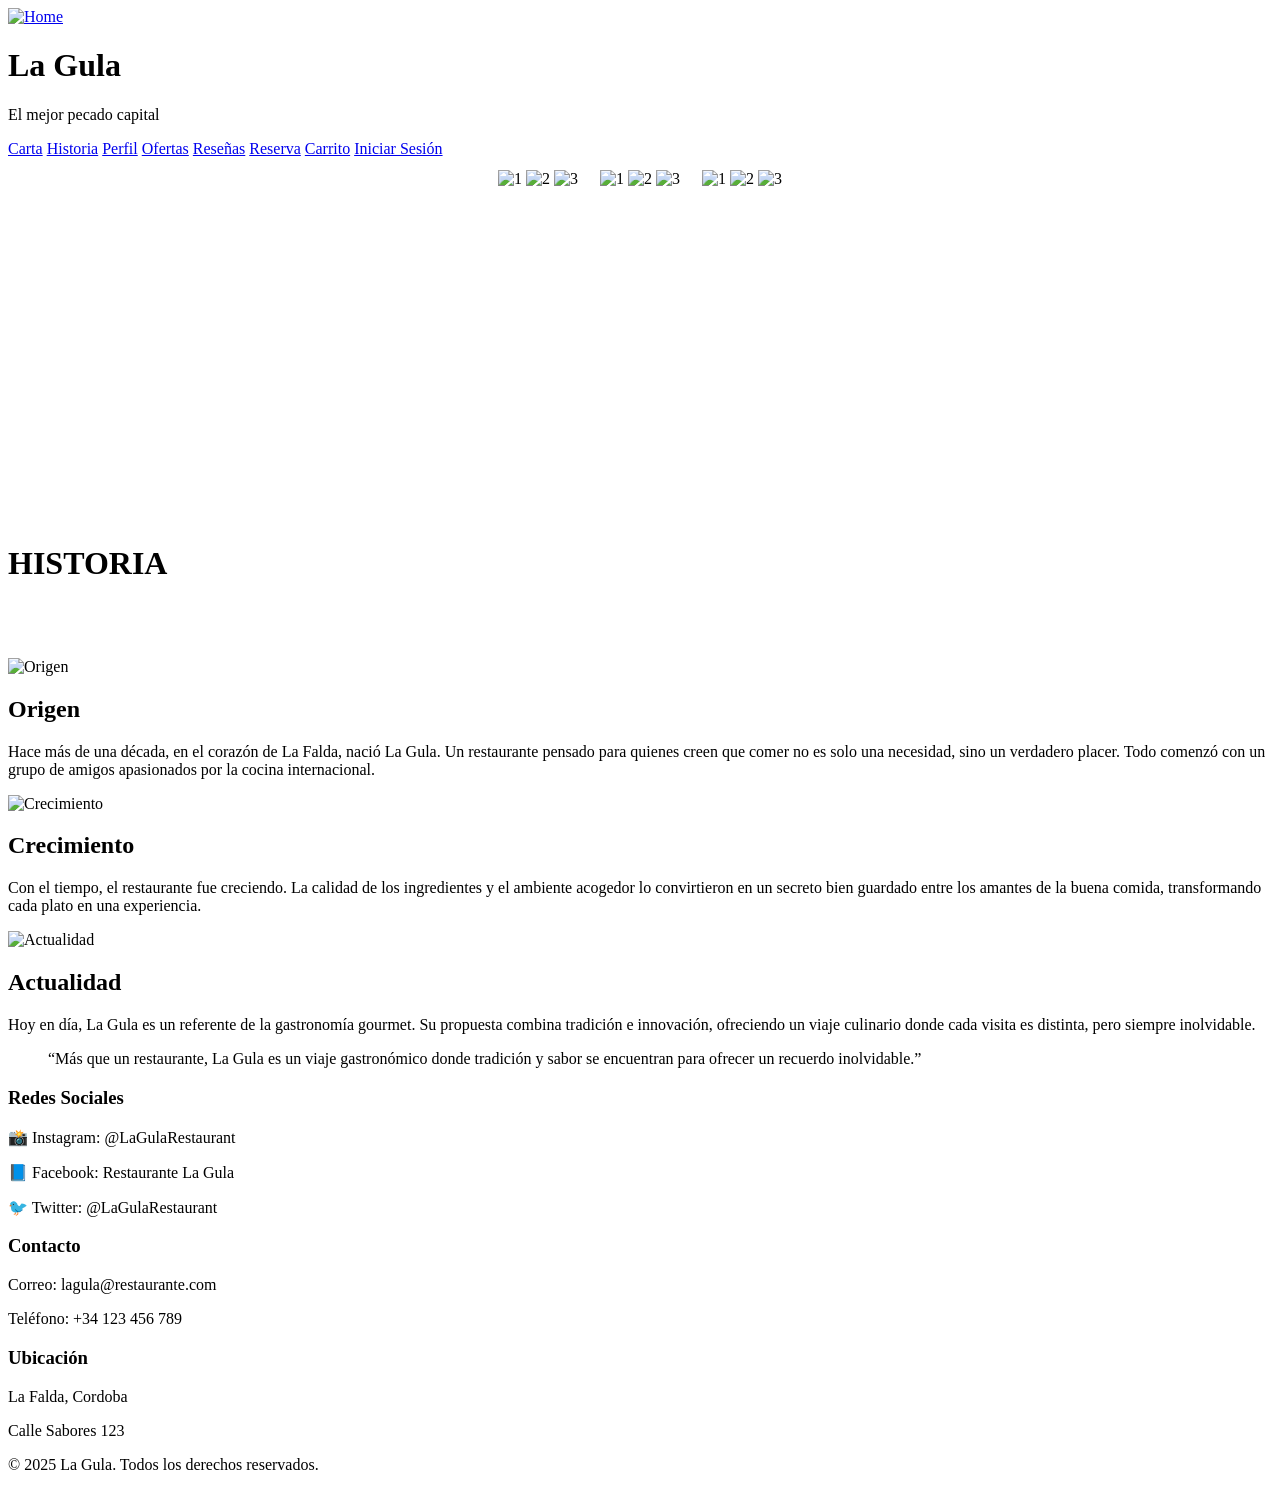
==== proyectos/La Gula/index/index.html @ 4144a0f4 "Primer commit" ====
<?php
//Iniciar sesión solo si no hay ninguna activa, esto es para mostrar o no más cosas en el nav
if (session_status() === PHP_SESSION_NONE) {
    session_start();
}
?>
<!DOCTYPE html>
<html lang="es">
  <head>
    <meta charset="UTF-8" />
    <link rel="stylesheet" href="D:\programacion\portfolio\proyectos\La Gula\index\index.css" />
    <title>La Gula - Restaurant</title>
  </head>
  

  <body>
    <header class="main-header">
  <div class="logo"><!--Imágen del logo que a su vez es un ancla que redirige al index-->
    <a href="/index.php"
        ><img src="D:\programacion\portfolio\proyectos\La Gula\imagenes\logo.png" alt="Home" />
    </a>
    <div class="texto-logo"><!--Texto al lado del logo que indica en donde está el user-->
      <h1>La Gula</h1>
      <p>El mejor pecado capital</p>
    </div>
  </div>

  <nav class="nav-bar">
    <a href="/carta/carta.php">Carta</a>
    <a href="#historia">Historia</a> <!--lleva a la misma página-->

    <a href="D:\programacion\portfolio\proyectos\La Gula\perfil\perfil.php">Perfil</a>
    <a href="D:\programacion\portfolio\proyectos\La Gula\ofertas\ofertaindex.php">Ofertas</a>
    <a href="D:\programacion\portfolio\proyectos\La Gula\reseñas\reseñas.php">Reseñas</a>
    <a href="D:\programacion\portfolio\proyectos\La Gula\reservas\reservas.php">Reserva</a>
    <a href="D:\programacion\portfolio\proyectos\La Gula\carritosdecompras\carritodecompraslindo.php">Carrito</a>
    <a href="D:\programacion\portfolio\proyectos\La Gula\iniciosesion\iniciosesion.php">Iniciar Sesión</a>

  </nav>
</header>
    <div class="main-content">
    <!--Carruseles alineados con tabla-->
    <table align="center" cellpadding="10">
      <tr>
        <td>
          <div class="carrusel">
            <div class="imagenes">
              <img src="D:\programacion\portfolio\proyectos\La Gula\imagenes\p1.jpeg" alt="1" />
              <img src="D:\programacion\portfolio\proyectos\La Gula\imagenes\p2.jpg" alt="2" />
              <img src="D:\programacion\portfolio\proyectos\La Gula\imagenes\p3.jpg" alt="3" />
            </div>
          </div>
        </td>
        <td>
          <div class="carrusel">
            <div class="imagenes">
              <img src="D:\programacion\portfolio\proyectos\La Gula\imagenes\img 4.jpg" alt="1" />
              <img src="D:\programacion\portfolio\proyectos\La Gula\imagenes\img5.jpg" alt="2" />
              <img src="D:\programacion\portfolio\proyectos\La Gula\imagenes\img6.jpg" alt="3" />
            </div>
          </div>
        </td>
        <td>
          <div class="carrusel">
            <div class="imagenes">
              <img src="D:\programacion\portfolio\proyectos\La Gula\imagenes\img7.jpg" alt="1" />
              <img src="D:\programacion\portfolio\proyectos\La Gula\imagenes\img8.jpg" alt="2" />
              <img src="D:\programacion\portfolio\proyectos\La Gula\imagenes\img9.avif" alt="3" />
            </div>
          </div>
        </td>
      </tr>
    </table>
    <br>
    <br>
    <br>
    <br>
    <br>
    <br>
    <br>
    <br>
    <br>
    <br>
    <br>
    <br>
    <br>
    <br>
    <br>
    <br>
    <br>
    <br>
    <h1 id="historia" class="titulo">HISTORIA</h1> <!--Sección historia-->
    <br>
    <br>
    <br>
    <main class="historia-box">
  <div class="historia-card izquierda"><!--Tarjetas con información que quedan flama-->
    <img src="D:\programacion\portfolio\proyectos\La Gula\imagenes\historia1.jpg" alt="Origen"><!--Imágenes facheritas-->
    <div class="texto">
      <h2>Origen</h2>
      <p><!--TEXTO-->
        Hace más de una década, en el corazón de La Falda, nació La Gula. 
        Un restaurante pensado para quienes creen que comer no es solo una 
        necesidad, sino un verdadero placer. Todo comenzó con un grupo de amigos 
        apasionados por la cocina internacional.
      </p>
    </div>
  </div>

  <div class="historia-card derecha">
    <img src="D:\programacion\portfolio\proyectos\La Gula\imagenes\historia2.jpg" alt="Crecimiento">
    <div class="texto">
      <h2>Crecimiento</h2>
      <p>
        Con el tiempo, el restaurante fue creciendo. La calidad de los ingredientes 
        y el ambiente acogedor lo convirtieron en un secreto bien guardado entre los 
        amantes de la buena comida, transformando cada plato en una experiencia.
      </p>
    </div>
  </div>

  <div class="historia-card izquierda">
    <img src="D:\programacion\portfolio\proyectos\La Gula\imagenes\historia3" alt="Actualidad">
    <div class="texto">
      <h2>Actualidad</h2>
      <p>
        Hoy en día, La Gula es un referente de la gastronomía gourmet. Su propuesta 
        combina tradición e innovación, ofreciendo un viaje culinario donde cada visita 
        es distinta, pero siempre inolvidable.
      </p>
    </div>
  </div>
<!--Frase épica del restaurant-->
  <blockquote class="historia-cita">
    “Más que un restaurante, La Gula es un viaje gastronómico donde tradición y sabor 
    se encuentran para ofrecer un recuerdo inolvidable.”
  </blockquote>
</main>
<!--Footer hermoso-->
     <footer class="main-footer">
      <div class="footer-content">
        <div class="footer-section">
          <h3>Redes Sociales</h3><!--Apartado de redes sociales-->
          <div class="redes-sociales">
            <p>📸 Instagram: @LaGulaRestaurant</p>
            <p>📘 Facebook: Restaurante La Gula</p>
            <p>🐦 Twitter: @LaGulaRestaurant</p>
          </div>
        </div>
   
        <div class="footer-section"><!--Contacto-->
          <h3>Contacto</h3>
          <p>Correo: lagula@restaurante.com</p>
          <p>Teléfono: +34 123 456 789</p>
        </div>

        <div class="footer-section"><!--Ubicación-->
          <h3>Ubicación</h3>
          <p>La Falda, Cordoba</p>
          <p>Calle Sabores 123</p>
        </div>
      </div>

      <div class="footer-bottom">
        <p>&copy; 2025 La Gula. Todos los derechos reservados.</p>
      </div>
    </footer>
  </body>
</html>
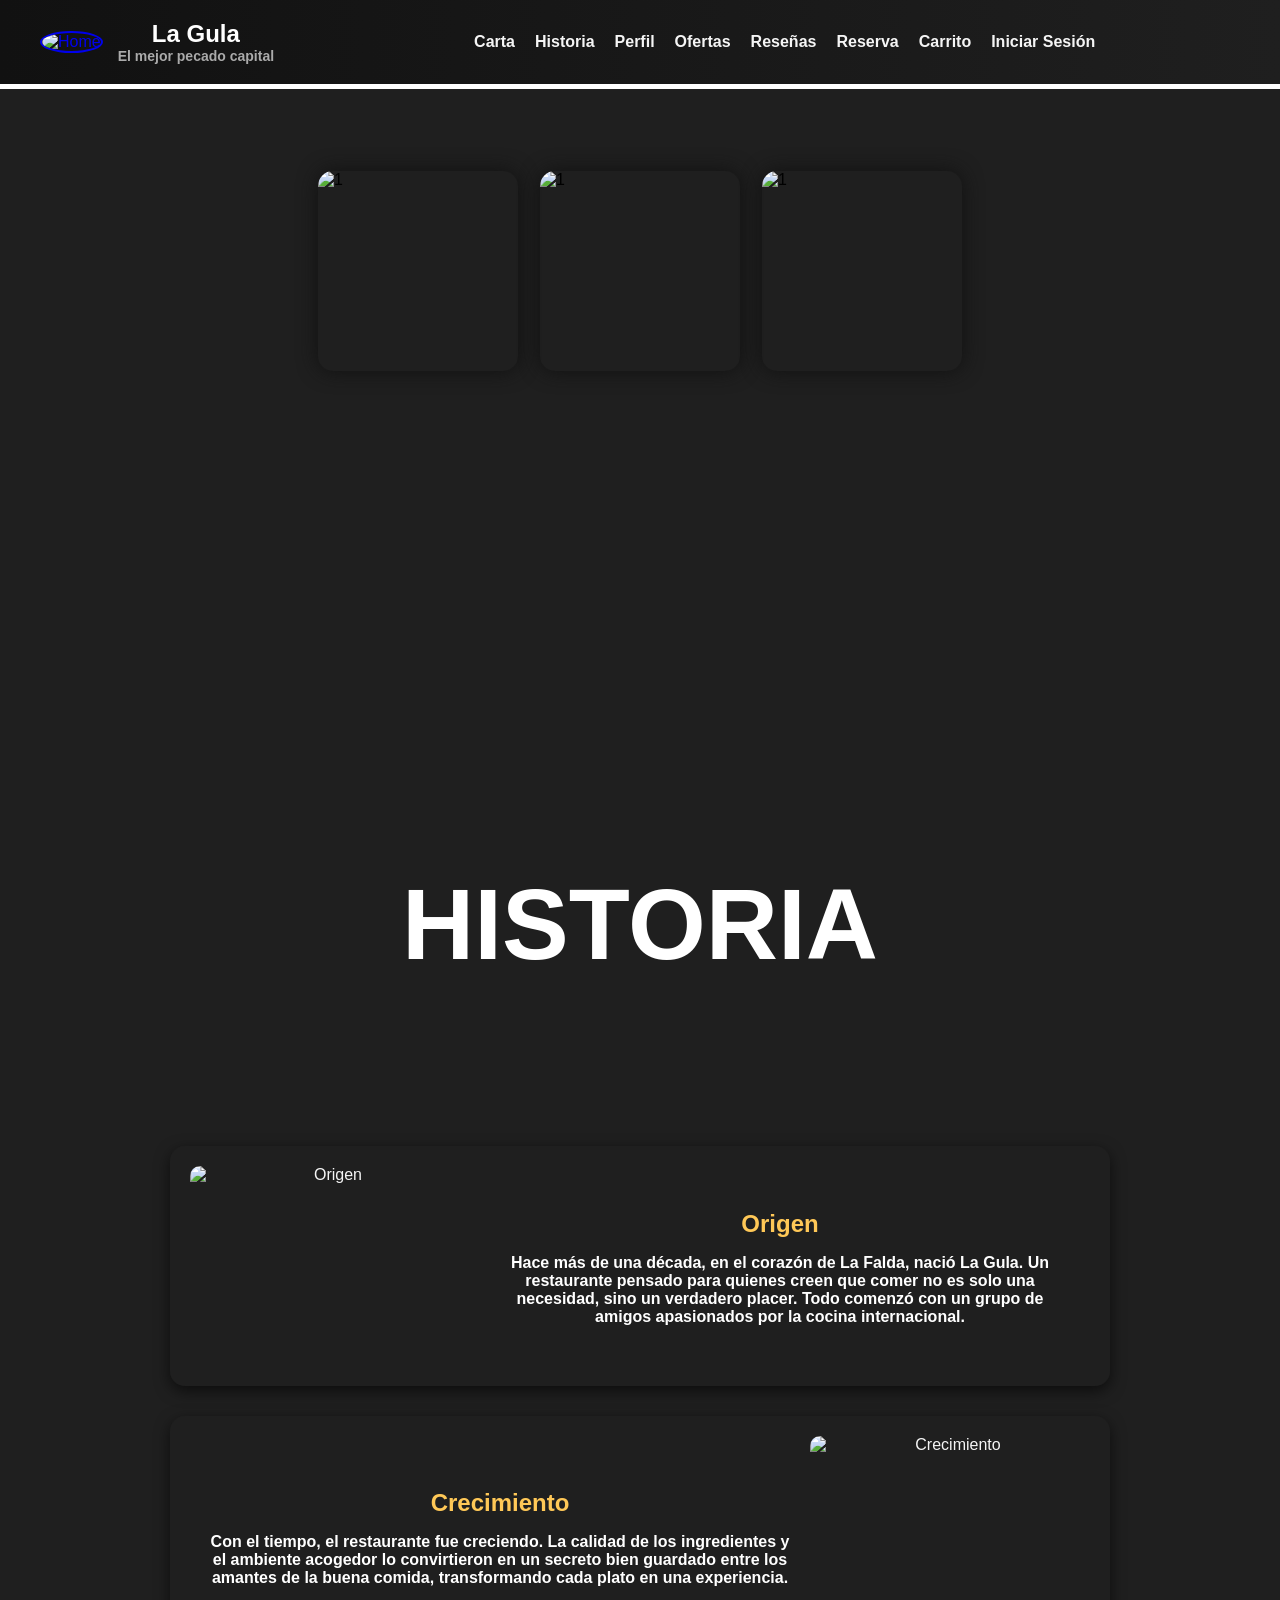
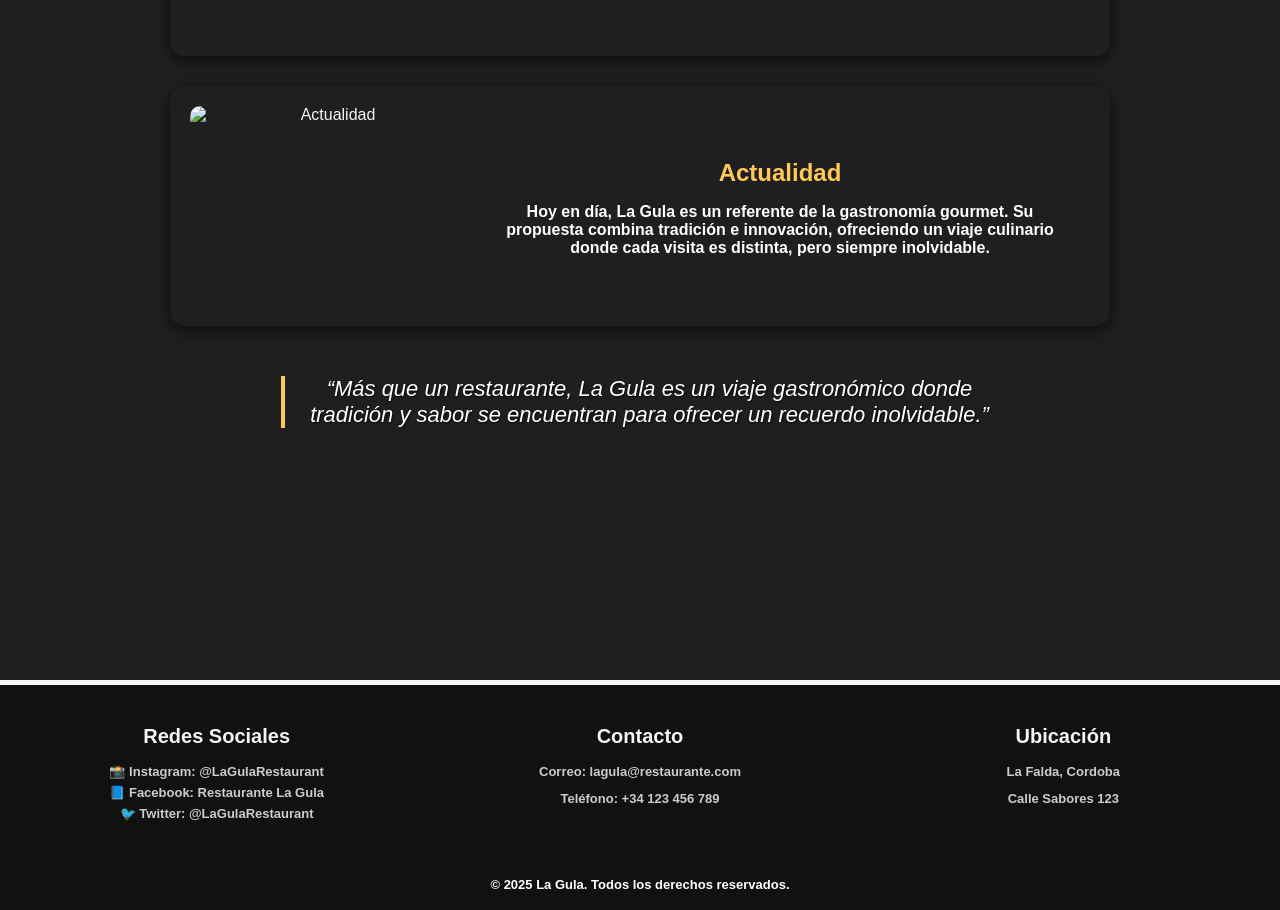
==== commit 19cc2a22: "finalizado" ====
--- a/proyectos/La Gula/index/index.html
+++ b/proyectos/La Gula/index/index.html
@@ -8,7 +8,7 @@
 <html lang="es">
   <head>
     <meta charset="UTF-8" />
-    <link rel="stylesheet" href="D:\programacion\portfolio\proyectos\La Gula\index\index.css" />
+    <link rel="stylesheet" href="../index/index.css" />
     <title>La Gula - Restaurant</title>
   </head>
   
--- a/proyectos/La Gula/index/index.css
+++ b/proyectos/La Gula/index/index.css
@@ -0,0 +1,402 @@
+
+/*ANIMACIONES DE COLOR*/ 
+:root {
+  --color-anim: #fff; /* valor inicial */
+}
+@keyframes cambioHover {
+  0%   { --color-anim: #1f1f1f; }
+  25%  { --color-anim: #ffc857; }
+  50%  { --color-anim: #f25c54; }
+  75%  { --color-anim: #a8e6cf; }
+  100% { --color-anim: #f5f5f5; }
+}
+@keyframes cambioLetra 
+{ 0% { color: #1f1f1f; } /* dorado */ 
+25% { color: #ffc857; } /* naranja */ 
+50% { color: #f25c54; } /* celeste */ 
+75% { color: #a8e6cf; } /* violeta */ 
+100% { color: #f5f5f5; } /* blanco */ 
+} 
+/* Animación de los colores */
+@keyframes cambioBorde {
+  0%   { border-color: #1f1f1f; }
+  25%  { border-color: #C6A664; }
+  50%  { border-color: #f25c54; }
+  75%  { border-color: #a8e6cf; }
+  100% { border-color: #f5f5f5; }
+}
+@keyframes cambioBorder { 
+  0% { border-color: #1f1f1f; } /* dorado */ 
+  25% { border-color: #ffc857; } /* naranja */ 
+  50% { border-color: #f25c54; } /* celeste */ 
+  75% { border-color: #a8e6cf; } /* violeta */ 
+  100% { border-color: #f5f5f5; } /* blanco */ 
+} 
+@keyframes cambioBackground { 
+  0% { background-color: #1f1f1f; } /*gris oscuro*/ 
+  25% { background-color: #ffc857; } /*mostaza*/ 
+  50% { background-color: #f25c54; } /*rojo coral*/ 
+  75% { background-color: #a8e6cf; } /*menta*/ 
+  100% { background-color: #f5f5f5; } /*blanco*/ 
+} 
+@keyframes cambioBox {
+  0%   { box-shadow: 0 0 9px rgba(31,31,31,1); }   /* #1f1f1f */
+  25%  { box-shadow: 0 0 9px rgba(255,200,87,1); }  /* #ffc857 */
+  50%  { box-shadow: 0 0 9px rgba(242,92,84,1); }   /* #f25c54 */
+  75%  { box-shadow: 0 0 9px rgba(168,230,207,1); } /* #a8e6cf */
+  100% { box-shadow: 0 0 9px rgba(245,245,245,1); } /* #f5f5f5 */
+}
+/* Animación para 3 imágenes */
+@keyframes deslizar {
+  0% {
+    transform: translateX(0%);
+  }
+  20% {
+    transform: translateX(0%);
+  }
+  33.33% {
+    transform: translateX(-100%);
+  }
+  53.33% {
+    transform: translateX(-100%);
+  }
+  66.66% {
+    transform: translateX(-200%);
+  }
+  86.66% {
+    transform: translateX(-200%);
+  }
+  100% {
+    transform: translateX(0%);
+  }
+}
+/* Estilos para todo el cuerpo de la página */
+body {
+
+  height: 100%;
+  margin: 0;
+  padding: 0;
+  font-family: Arial, sans-serif;
+  background-color: #1f1f1f;
+  --color-anim: #fff; /* valor inicial */
+  animation: cambioHover 10s linear infinite alternate;
+  animation-delay: 0s;
+}
+
+html {
+  scroll-behavior: smooth;
+}
+
+
+/* Contenedor principal de contenido (todo lo que no es footer) */
+.main-content {
+  flex: 1; /* ocupa todo el espacio disponible */
+}
+
+
+.frase-anuncio {
+  font-weight: bold;
+  font-size: 16px;
+  padding: 0 20px;
+  animation: cambioLetra 10s linear infinite alternate;
+  animation-delay: 0s;
+}
+
+
+h1 {
+  color: #fff;
+  display: grid;
+  place-items: center;
+}
+p {
+  color: #fff;
+  font-weight: bold;
+  text-align: center;
+}
+.titulo {
+  font-size: 100px; /* aumenta el tamaño en píxeles */
+  font-weight: bold; /* opcional, para hacerlo más grueso */
+  display: block;
+  margin: 0 auto; /* centra el bloque */
+  text-align: center;
+  animation: cambioLetra 10s linear infinite alternate;
+  animation-delay: 0s;
+}
+/*recuadro del texto*/
+/* CONTENEDOR PRINCIPAL */
+.historia-box {
+  position: relative;
+  padding: 80px 20px;
+  background-image: url(/imagenes/fondohisotria.webp);
+  background-size: cover;
+  /*background-attachment: fixed; /* efecto parallax */
+  background-position: center;
+  text-align: center;
+  color: #f5f5f5;
+}
+#historia {
+  padding-top: 120px;
+}
+
+
+
+.historia-box h1 {
+  font-size: 36px;
+  margin-bottom: 40px;
+  animation: cambioLetra 10s linear infinite alternate;
+}
+
+/* TARJETAS */
+.historia-card {
+  display: flex;
+  align-items: center;
+  background: rgba(31, 31, 31, 0.85);
+  border-radius: 15px;
+  padding: 20px;
+  margin: 30px auto;
+  max-width: 900px;
+  box-shadow: 0 5px 15px rgba(0,0,0,0.6);
+  transition: transform 0.3s ease;
+}
+
+.historia-card:hover {
+  transform: translateY(-5px);
+}
+
+/* TEXTO DENTRO DE CADA CARD */
+.historia-card .texto {
+  flex: 1;
+  padding: 20px;
+}
+
+.historia-card h2 {
+  margin-bottom: 10px;
+  color: #ffc857;
+  animation: cambioLetra 10s linear infinite alternate;
+  animation-delay: 0s;
+}
+
+/* IMÁGENES */
+.historia-card img {
+  width: 280px;
+  height: 200px;
+  object-fit: cover;
+  border-radius: 10px;
+  flex-shrink: 0;
+}
+
+/* ALTERNAR LAYOUT */
+.historia-card.izquierda {
+  flex-direction: row;
+}
+
+.historia-card.derecha {
+  flex-direction: row-reverse;
+}
+
+/* FRASE DESTACADA */
+.historia-cita {
+  background: rgba(31, 31, 31, 0.4);
+  font-style: italic;
+  font-size: 22px;
+  border-left: 4px solid #ffc857;
+  padding-left: 15px;
+  margin-top: 50px;
+  max-width: 700px;
+  margin-left: auto;
+  margin-right: auto;
+  color: #fff;
+  text-shadow: 1px 1px 2px rgba(0,0,0,0.7);
+  animation: cambioBorde 10s linear infinite alternate;
+  animation-delay: 0s;
+}
+
+
+.carrusel {
+  display: flex;
+
+  width: 200px;
+  height: 200px;
+  margin: 40px auto;
+  position: relative;
+  overflow: hidden;
+  border-radius: 15px;
+  box-shadow: 0 0 20px #111;
+}
+
+.carrusel .imagenes {
+  display: flex;
+  width: 100%;
+  height: 100%;
+  animation: deslizar 12s ease-in-out infinite;
+}
+
+.carrusel .imagenes img {
+  width: 100%;
+  height: 100%;
+  object-fit: cover;
+  flex-shrink: 0;
+  flex-basis: 100%;
+}
+
+
+
+
+
+
+
+
+
+
+
+
+
+
+
+/* ===== HEADER ===== */
+header {
+  text-align: center; /* Centra el texto */
+  margin-bottom: 30px; /* El espacio debajo del encabezado */
+  color: #f5f5f5; /* El color del texto */
+  text-decoration: none; /* Quita el subrayado de los enlaces */
+}
+.menu-nav {
+  color: rgb(255, 255, 255); /* El texto es negro */
+  font-size: 14px; /* Tamaño pequeño de letra */
+  font-weight: bold; /* Letras en negrita */
+  text-decoration: none;
+}
+.menu-nav a {
+  text-decoration: none; /* Quita el subrayado de los enlaces */
+  color: rgb(255, 255, 255); /* El texto es negro */
+  font-size: 20px; /* Tamaño pequeño de letra */
+  font-weight: bold; /* Letras en negrita */
+  padding: 10px;
+}
+.main-header {
+  background: linear-gradient(to right, #111, #1f1f1f);
+  position: relative;
+  color: #fff;
+  padding: 20px 40px;
+  display: flex;
+  align-items: center;
+  flex-wrap: wrap;
+  border-bottom: 5px solid; /* línea sólida */
+  animation: cambioBorde 10s linear infinite alternate;
+  animation-delay: 0s;
+}
+
+.logo {
+  display: flex;
+  align-items: center;
+  gap: 15px;
+}
+.logo img {
+  height: 60px;
+  width: 60px;
+  border-radius: 50%;
+  object-fit: cover;
+  border: 2px solid;
+  animation: cambioBorder 10s linear infinite alternate;
+  animation-delay: 0s;
+}
+.texto-logo h1 {
+  margin: 0;
+  font-size: 24px;
+  animation: cambioLetra 10s linear infinite alternate;
+  animation-delay: 0s;
+}
+.texto-logo p {
+  margin: 0;
+  font-size: 14px;
+  color: #aaa;
+}
+.segundaimg img {
+  height: 120px;
+  width: 300px;
+}
+.nav-bar {
+  display: flex;
+  gap: 20px;
+  margin-left: 200px; /* Separa el nav del logo */
+}
+/* Links normales siguen la animación de color del texto global */
+.nav-bar a {
+  color: #f5f5f5; /* color inicial */
+  font-weight: bold;
+  transition: color 0.3s ease, transform 0.3s ease;
+}
+
+/* Hover solo cuando pases el mouse */
+.nav-bar a:hover {
+  color: #aaa; /* color fijo que contraste, se puede cambiar */
+  transform: scale(1.1);
+}
+
+
+
+/* Estilos basicos del footer */
+/* FOOTER con línea animada */
+.main-footer {
+  background-color: #111; /* Color de fondo del footer, muy oscuro */
+  color: #f5f5f5;         /* Color del texto dentro del footer */
+  font-size: 13px;         /* Tamaño de la fuente del texto en todo el footer */
+  width: 100%;             /* El footer ocupa todo el ancho de la página */
+  flex-shrink: 0;          /* Evita que el footer se encoja si el contenedor padre es flex */
+  margin-top: 150px;       /* Espacio superior para separar el footer del contenido anterior */
+  border-top: 5px solid;   /* Línea sólida en la parte superior del footer */
+  animation: cambioBorde 10s linear infinite alternate; /* Animación que cambia el color de la línea superior */
+  padding: 40px 20px 5px 20px; /* Espacio interno: 40px arriba, 20px derecha, 10px abajo, 40px izquierda */
+  box-sizing: border-box;  /* Incluye padding dentro del ancho total del footer */
+}
+
+/* Contenedor de las secciones dentro del footer */
+.footer-content {
+  display: flex;           /* Organiza las secciones en fila */
+  gap: 30px;               /* Espacio horizontal entre cada sección */
+}
+
+/* Cada sección individual del footer */
+.footer-section {
+  flex: 1;                 /* Cada sección ocupa la misma proporción del espacio disponible */
+  display: flex;           /* Convierte la sección en contenedor flex */
+  flex-direction: column;  /* Los elementos dentro de la sección se apilan verticalmente */
+  align-items: center;     /* Centra horizontalmente todos los elementos dentro de la sección */
+
+}
+
+/* Estilo de los títulos dentro de cada sección */
+.footer-section h3 {
+  margin: 0 0 10px 0;
+  padding-left: 0;
+  font-size: 20px;
+  animation: cambioLetra 10s linear infinite alternate;
+  text-align: left; /* ahora centrado */
+}
+
+
+/* Párrafos dentro de cada sección */
+.footer-section p {
+  margin: 6px 0;           /* Espacio vertical entre párrafos */
+  color: #ccc;             /* Color gris claro para diferenciar del fondo */
+}
+
+
+/* Pie de página inferior con copyright */
+.footer-bottom {
+  text-align: center;      /* Centra el texto horizontalmente */
+  color: #888;             /* Color gris medio */
+  font-size: 13px;         /* Tamaño de la fuente */
+  margin-top: 50px;        /* Espacio superior para separarlo del contenido del footer */
+}
+
+
+div img {
+  transition: transform 0.3s ease; /* animación para el hover*/
+}
+div img:hover {
+  transform: scale(1.1);
+}
+a {
+  text-decoration: none;/*Quitamos el subrayado de las anchor*/
+}
